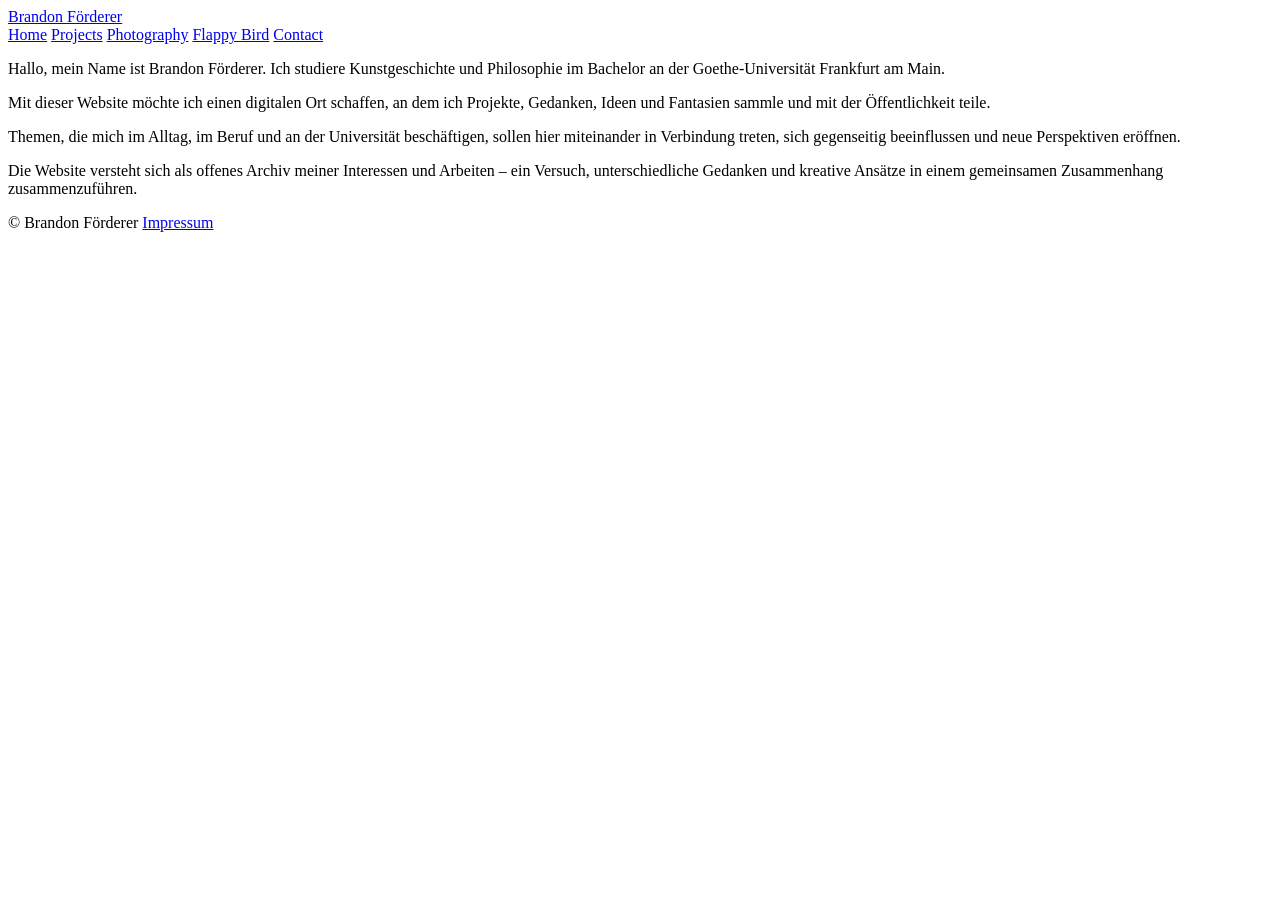
==== index.html @ 6f4bf3f6 "Refactor index.html to use external styles and update links Removed inline styles and added link to " ====
<!DOCTYPE html>
<html lang="de">

<head>
    <meta charset="UTF-8">
    <meta name="viewport" content="width=device-width, initial-scale=1.0">

    <title>Brandon Förderer</title>

    <link rel="stylesheet" href="/style.css">
</head>

<body>

    <!-- HEADER -->

    <header>

        <a class="logo" href="/">Brandon Förderer</a>

        <nav>
            <a href="/">Home</a>
            <a href="/projects/">Projects</a>
            <a href="/photography/">Photography</a>
            <a href="/flappy-bird/">Flappy Bird</a>
            <a href="/contact/">Contact</a>
        </nav>

    </header>


    <!-- HOME -->

    <main>

        <section class="intro">

            <p>
                Hallo, mein Name ist Brandon Förderer.
                Ich studiere Kunstgeschichte und Philosophie
                im Bachelor an der Goethe-Universität Frankfurt am Main.
            </p>

            <p>
                Mit dieser Website möchte ich einen digitalen Ort schaffen,
                an dem ich Projekte, Gedanken, Ideen und Fantasien sammle
                und mit der Öffentlichkeit teile.
            </p>

            <p>
                Themen, die mich im Alltag, im Beruf und an der Universität
                beschäftigen, sollen hier miteinander in Verbindung treten,
                sich gegenseitig beeinflussen und neue Perspektiven eröffnen.
            </p>

            <p>
                Die Website versteht sich als offenes Archiv meiner Interessen
                und Arbeiten – ein Versuch, unterschiedliche Gedanken und
                kreative Ansätze in einem gemeinsamen Zusammenhang zusammenzuführen.
            </p>

        </section>

    </main>


    <!-- FOOTER -->

    <footer>

        <span>© Brandon Förderer</span>

        <a href="/impressum.html">Impressum</a>

    </footer>

</body>
</html>
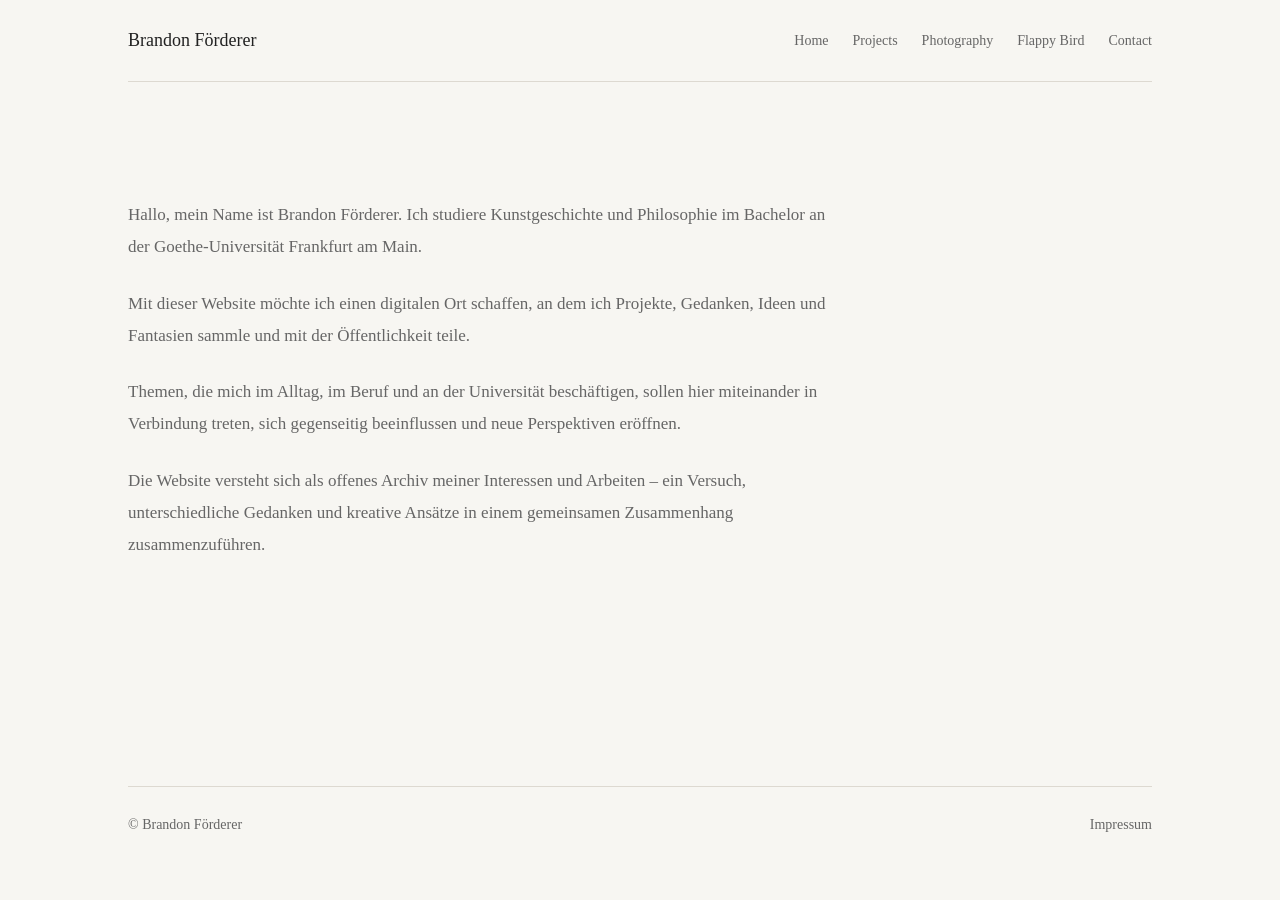
==== commit c9158321: "Update index.html" ====
--- a/index.html
+++ b/index.html
@@ -8,7 +8,123 @@
 
     <title>Brandon Förderer</title>
 
-    <link rel="stylesheet" href="/style.css">
+    <style>
+
+        /* GENERAL */
+
+        body {
+            background: #f7f6f2;
+            color: #222;
+            font-family: Georgia, "Times New Roman", serif;
+            margin: 0;
+            padding: 0 10%;
+        }
+
+        a {
+            color: #222;
+            text-decoration: none;
+        }
+
+
+        /* HEADER */
+
+        header {
+            display: flex;
+            justify-content: space-between;
+            align-items: center;
+            padding: 30px 0;
+            border-bottom: 1px solid #ddd9d1;
+        }
+
+        .logo {
+            font-size: 18px;
+            color: #222;
+        }
+
+        nav {
+            display: flex;
+            gap: 24px;
+            flex-wrap: wrap;
+        }
+
+        nav a {
+            font-size: 14px;
+            color: #666;
+            transition: color 0.2s;
+        }
+
+        nav a:hover {
+            color: #222;
+        }
+
+
+        /* MAIN */
+
+        main {
+            max-width: 700px;
+            padding: 100px 0;
+        }
+
+        .intro p {
+            font-size: 17px;
+            line-height: 1.9;
+            color: #666;
+            margin-bottom: 24px;
+        }
+
+
+        /* FOOTER */
+
+        footer {
+            display: flex;
+            justify-content: space-between;
+            align-items: center;
+            margin-top: 100px;
+            padding: 30px 0;
+            border-top: 1px solid #ddd9d1;
+            font-size: 14px;
+            color: #666;
+        }
+
+        footer a {
+            color: #666;
+        }
+
+        footer a:hover {
+            color: #222;
+        }
+
+
+        /* MOBILE */
+
+        @media (max-width: 700px) {
+
+            body {
+                padding: 0 6%;
+            }
+
+            header {
+                flex-direction: column;
+                align-items: flex-start;
+                gap: 20px;
+            }
+
+            nav {
+                gap: 16px;
+            }
+
+            main {
+                padding: 70px 0;
+            }
+
+            .intro p {
+                font-size: 16px;
+            }
+
+        }
+
+    </style>
+
 </head>
 
 <body>
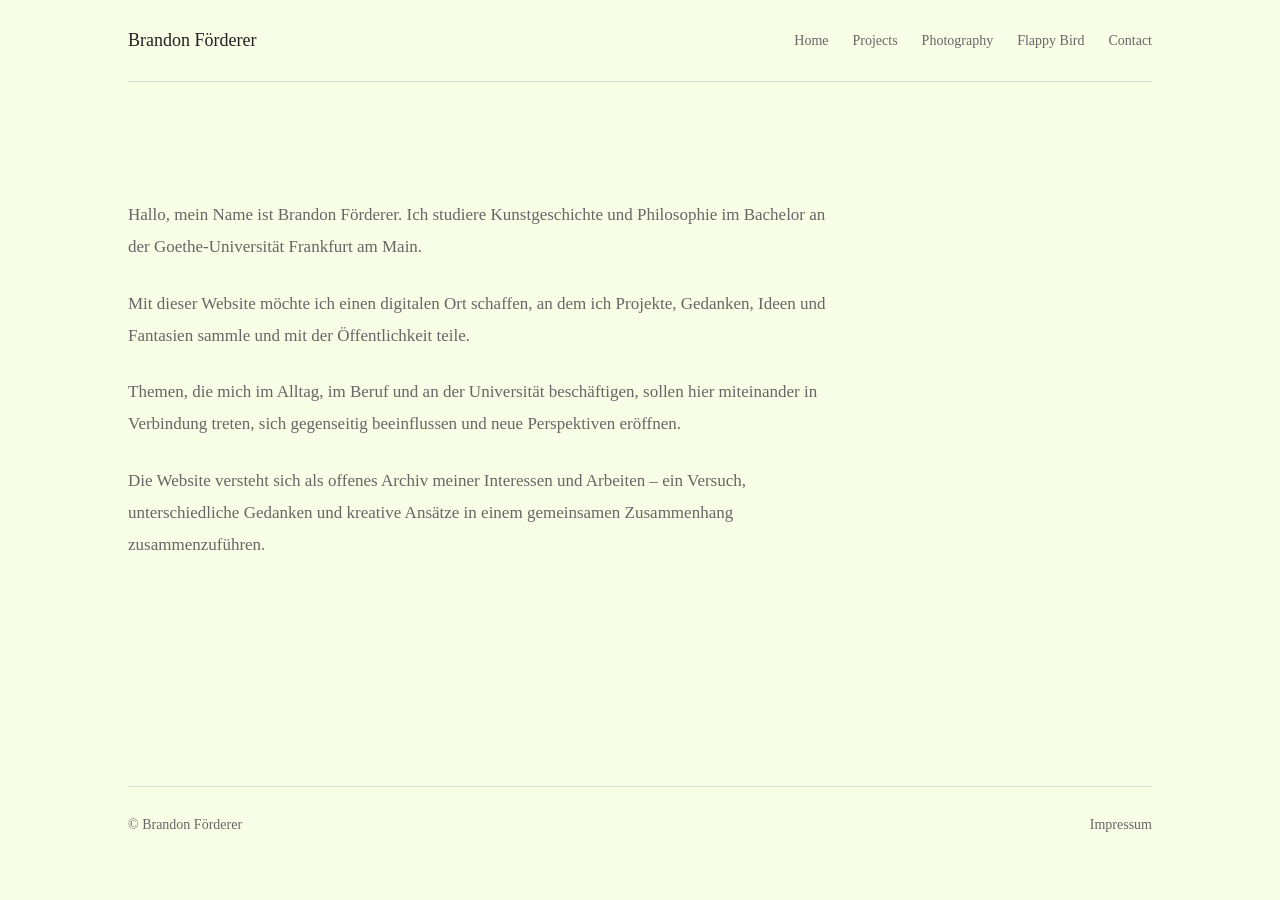
==== commit 08bb1c8f: "Update index.html" ====
--- a/index.html
+++ b/index.html
@@ -13,7 +13,7 @@
         /* GENERAL */
 
         body {
-            background: #f7f6f2;
+            background: #F8FEE6;
             color: #222;
             font-family: Georgia, "Times New Roman", serif;
             margin: 0;
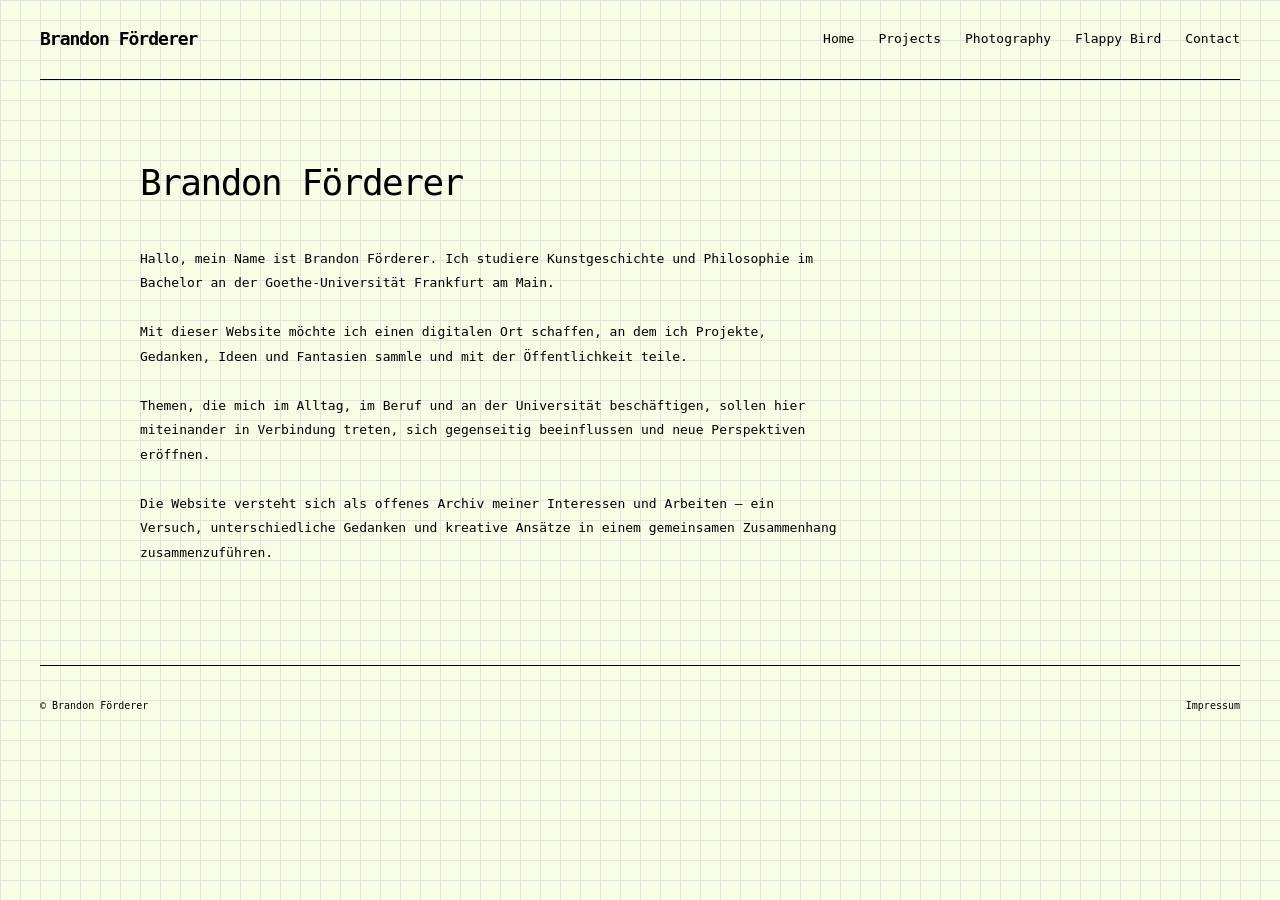
==== commit f5299f3d: "Update index.html" ====
--- a/index.html
+++ b/index.html
@@ -6,119 +6,439 @@
     <meta charset="UTF-8">
     <meta name="viewport" content="width=device-width, initial-scale=1.0">
 
+    <meta name="description" content="Die persönliche Website von Brandon Förderer. Ein digitales Archiv für Projekte, Gedanken, Ideen und Fotografie.">
+
     <title>Brandon Förderer</title>
 
     <style>
 
-        /* GENERAL */
+        /* =================================
+           01 — DESIGN SYSTEM
+        ================================= */
+
+        :root {
+
+            /* COLORS */
+
+            --background: #F8FEE6;
+            --foreground: #000000;
+            --accent: #83FA6C;
+            --grid-color: #E1E3DC;
+            --muted: #777777;
+
+            /* TYPOGRAPHY */
+
+            --font-main: "Menlo", "Monaco", monospace;
+
+            --text-size: 13px;
+            --heading-size: 18px;
+            --display-size: 36px;
+
+            /* GRID */
+
+            --grid-unit: 20px;
+
+            /* SPACING */
+
+            --space-xs: 4px;
+            --space-s: 8px;
+            --space-m: 16px;
+            --space-l: 20px;
+            --space-xl: 24px;
+            --space-xxl: 40px;
+            --space-section: 80px;
+
+            /* LAYOUT */
+
+            --page-margin: 40px;
+            --content-width: 1440px;
+
+        }
+
+
+        /* =================================
+           02 — GENERAL
+        ================================= */
+
+        * {
+            box-sizing: border-box;
+        }
+
+        html {
+            scroll-behavior: smooth;
+        }
 
         body {
-            background: #F8FEE6;
-            color: #222;
-            font-family: Georgia, "Times New Roman", serif;
             margin: 0;
-            padding: 0 10%;
+            padding: 0;
+
+            background: var(--background);
+            color: var(--foreground);
+
+            font-family: var(--font-main);
+            font-size: var(--text-size);
+            line-height: 1.6;
         }
 
         a {
-            color: #222;
+            color: var(--foreground);
             text-decoration: none;
         }
 
-
-        /* HEADER */
+        a:focus-visible {
+            outline: 1px solid var(--foreground);
+            outline-offset: 4px;
+        }
+
+
+        /* =================================
+           03 — PAGE GRID
+        ================================= */
+
+        .site-wrapper {
+
+            position: relative;
+
+            width: 100%;
+            min-height: 100vh;
+
+            max-width: var(--content-width);
+
+            margin: 0 auto;
+            padding: 0 var(--page-margin);
+
+            background-image:
+                linear-gradient(
+                    to right,
+                    var(--grid-color) 1px,
+                    transparent 1px
+                ),
+                linear-gradient(
+                    to bottom,
+                    var(--grid-color) 1px,
+                    transparent 1px
+                );
+
+            background-size:
+                var(--grid-unit) var(--grid-unit);
+
+            background-position: 0 0;
+
+        }
+
+
+        /* =================================
+           04 — HEADER
+        ================================= */
 
         header {
+
+            display: grid;
+
+            grid-template-columns: repeat(12, 1fr);
+
+            align-items: center;
+
+            min-height: 80px;
+
+            border-bottom: 1px solid var(--foreground);
+
+        }
+
+        .logo {
+
+            grid-column: span 4;
+
+            font-size: var(--heading-size);
+            font-weight: 700;
+
+            letter-spacing: -1px;
+
+        }
+
+        nav {
+
+            grid-column: span 8;
+
             display: flex;
-            justify-content: space-between;
+
+            justify-content: flex-end;
             align-items: center;
-            padding: 30px 0;
-            border-bottom: 1px solid #ddd9d1;
-        }
-
-        .logo {
-            font-size: 18px;
-            color: #222;
-        }
-
-        nav {
+
+            gap: 24px;
+
+            flex-wrap: wrap;
+
+        }
+
+        nav a {
+
+            font-size: var(--text-size);
+
+            color: var(--foreground);
+
+            transition: color 0.2s ease;
+
+        }
+
+        nav a:hover {
+
+            color: var(--accent);
+
+        }
+
+
+        /* =================================
+           05 — MAIN CONTENT
+        ================================= */
+
+        main {
+
+            display: grid;
+
+            grid-template-columns: repeat(12, 1fr);
+
+            min-height: 65vh;
+
+            padding-top: var(--space-section);
+            padding-bottom: var(--space-section);
+
+        }
+
+        .intro {
+
+            grid-column: 2 / span 7;
+
+            max-width: 760px;
+
+        }
+
+        .intro h1 {
+
+            font-size: var(--display-size);
+
+            font-weight: 400;
+
+            line-height: 1.3;
+
+            margin: 0 0 40px 0;
+
+            letter-spacing: -1.5px;
+
+        }
+
+        .intro p {
+
+            font-size: var(--text-size);
+
+            line-height: 1.9;
+
+            color: var(--foreground);
+
+            margin: 0 0 24px 0;
+
+        }
+
+        .intro p:last-child {
+
+            margin-bottom: 0;
+
+        }
+
+
+        /* =================================
+           06 — FOOTER
+        ================================= */
+
+        footer {
+
+            display: grid;
+
+            grid-template-columns: repeat(12, 1fr);
+
+            align-items: center;
+
+            min-height: 80px;
+
+            border-top: 1px solid var(--foreground);
+
+            font-size: 10px;
+
+        }
+
+        .footer-left {
+
+            grid-column: span 6;
+
+        }
+
+        .footer-right {
+
+            grid-column: span 6;
+
             display: flex;
+
+            justify-content: flex-end;
+
             gap: 24px;
-            flex-wrap: wrap;
-        }
-
-        nav a {
-            font-size: 14px;
-            color: #666;
-            transition: color 0.2s;
-        }
-
-        nav a:hover {
-            color: #222;
-        }
-
-
-        /* MAIN */
-
-        main {
-            max-width: 700px;
-            padding: 100px 0;
-        }
-
-        .intro p {
-            font-size: 17px;
-            line-height: 1.9;
-            color: #666;
-            margin-bottom: 24px;
-        }
-
-
-        /* FOOTER */
-
-        footer {
-            display: flex;
-            justify-content: space-between;
-            align-items: center;
-            margin-top: 100px;
-            padding: 30px 0;
-            border-top: 1px solid #ddd9d1;
-            font-size: 14px;
-            color: #666;
+
         }
 
         footer a {
-            color: #666;
+
+            color: var(--foreground);
+
+            transition: color 0.2s ease;
+
         }
 
         footer a:hover {
-            color: #222;
-        }
-
-
-        /* MOBILE */
-
-        @media (max-width: 700px) {
-
-            body {
-                padding: 0 6%;
-            }
-
-            header {
-                flex-direction: column;
-                align-items: flex-start;
-                gap: 20px;
-            }
+
+            color: var(--accent);
+
+        }
+
+
+        /* =================================
+           07 — RESPONSIVE TABLET
+        ================================= */
+
+        @media (max-width: 900px) {
 
             nav {
                 gap: 16px;
             }
 
+            .logo {
+                grid-column: span 3;
+            }
+
+            nav {
+                grid-column: span 9;
+            }
+
+            .intro {
+                grid-column: 1 / span 9;
+            }
+
+        }
+
+
+        /* =================================
+           08 — RESPONSIVE MOBILE
+        ================================= */
+
+        @media (max-width: 700px) {
+
+            :root {
+
+                --page-margin: 20px;
+                --space-section: 60px;
+                --display-size: 28px;
+
+            }
+
+            header {
+
+                grid-template-columns: 1fr;
+
+                align-items: flex-start;
+
+                padding: 20px 0;
+
+                gap: 20px;
+
+            }
+
+            .logo {
+                grid-column: 1;
+            }
+
+            nav {
+
+                grid-column: 1;
+
+                justify-content: flex-start;
+
+                gap: 12px 20px;
+
+            }
+
+            nav a {
+                font-size: 11px;
+            }
+
             main {
-                padding: 70px 0;
+
+                grid-template-columns: repeat(4, 1fr);
+
+                min-height: auto;
+
+                padding-top: var(--space-section);
+                padding-bottom: var(--space-section);
+
+            }
+
+            .intro {
+                grid-column: 1 / -1;
+            }
+
+            .intro h1 {
+                margin-bottom: 32px;
             }
 
             .intro p {
-                font-size: 16px;
+
+                line-height: 1.8;
+
+                margin-bottom: 20px;
+
+            }
+
+            footer {
+
+                grid-template-columns: repeat(4, 1fr);
+
+                gap: 16px;
+
+                padding: 20px 0;
+
+            }
+
+            .footer-left {
+                grid-column: span 2;
+            }
+
+            .footer-right {
+
+                grid-column: span 2;
+
+                flex-wrap: wrap;
+
+                gap: 12px;
+
+            }
+
+        }
+
+
+        /* =================================
+           09 — SMALL MOBILE
+        ================================= */
+
+        @media (max-width: 380px) {
+
+            nav {
+                gap: 10px 14px;
+            }
+
+            .footer-left,
+            .footer-right {
+
+                grid-column: 1 / -1;
+
+                justify-content: flex-start;
+
             }
 
         }
@@ -127,30 +447,50 @@
 
 </head>
 
+
 <body>
 
-    <!-- HEADER -->
+<div class="site-wrapper">
+
+
+    <!-- =================================
+         HEADER
+    ================================= -->
 
     <header>
 
-        <a class="logo" href="/">Brandon Förderer</a>
-
-        <nav>
+        <a class="logo" href="/">
+            Brandon Förderer
+        </a>
+
+        <nav aria-label="Hauptnavigation">
+
             <a href="/">Home</a>
+
             <a href="/projects/">Projects</a>
+
             <a href="/photography/">Photography</a>
+
             <a href="/flappy-bird/">Flappy Bird</a>
+
             <a href="/contact/">Contact</a>
+
         </nav>
 
     </header>
 
 
-    <!-- HOME -->
+    <!-- =================================
+         HOME
+    ================================= -->
 
     <main>
 
         <section class="intro">
+
+            <h1>
+                Brandon Förderer
+            </h1>
 
             <p>
                 Hallo, mein Name ist Brandon Förderer.
@@ -181,15 +521,28 @@
     </main>
 
 
-    <!-- FOOTER -->
+    <!-- =================================
+         FOOTER
+    ================================= -->
 
     <footer>
 
-        <span>© Brandon Förderer</span>
-
-        <a href="/impressum.html">Impressum</a>
+        <div class="footer-left">
+            © Brandon Förderer
+        </div>
+
+        <div class="footer-right">
+
+            <a href="/impressum.html">
+                Impressum
+            </a>
+
+        </div>
 
     </footer>
+
+
+</div>
 
 </body>
 </html>
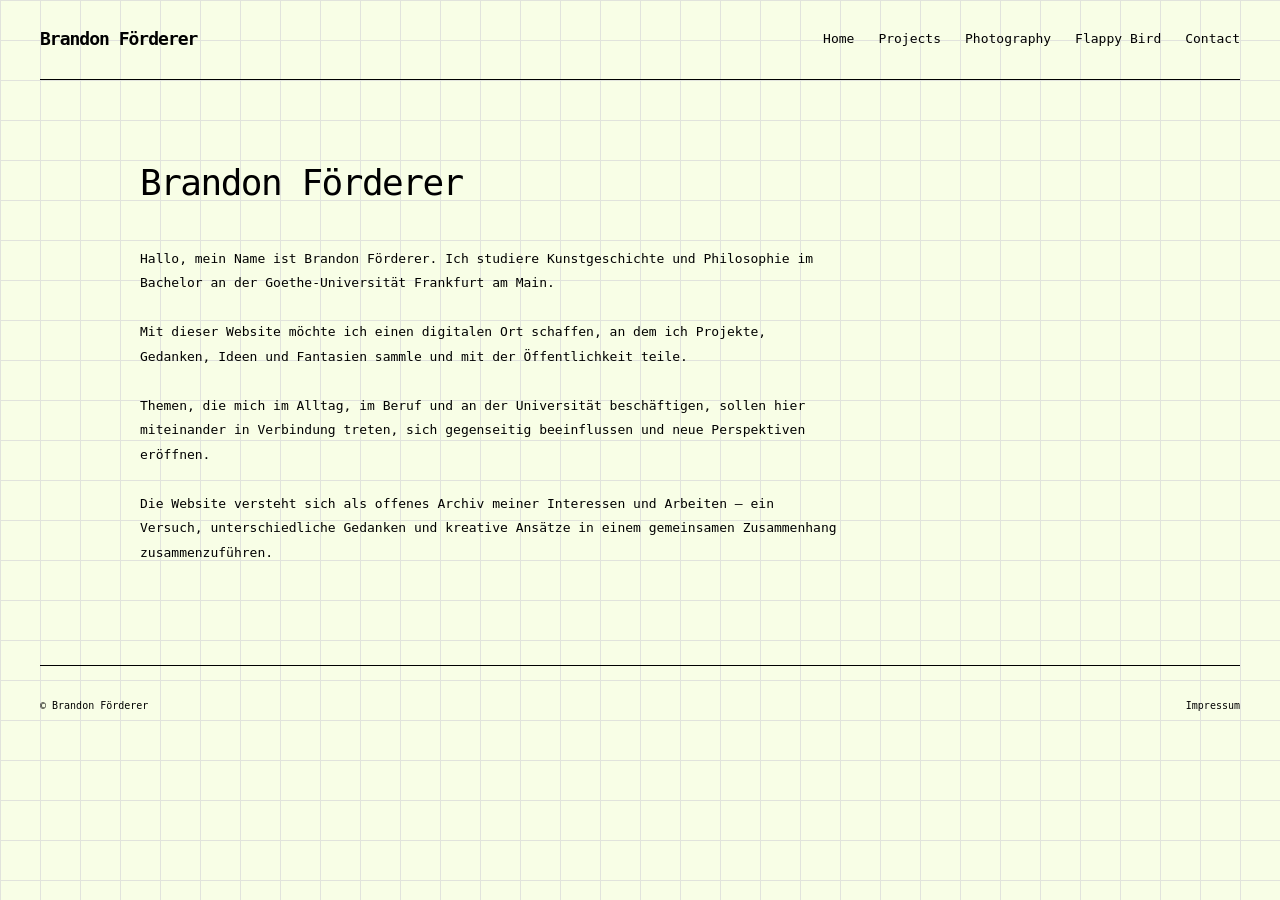
==== commit 27160e92: "Update index.html" ====
--- a/index.html
+++ b/index.html
@@ -36,7 +36,7 @@
 
             /* GRID */
 
-            --grid-unit: 20px;
+            --grid-unit: 40px;
 
             /* SPACING */
 
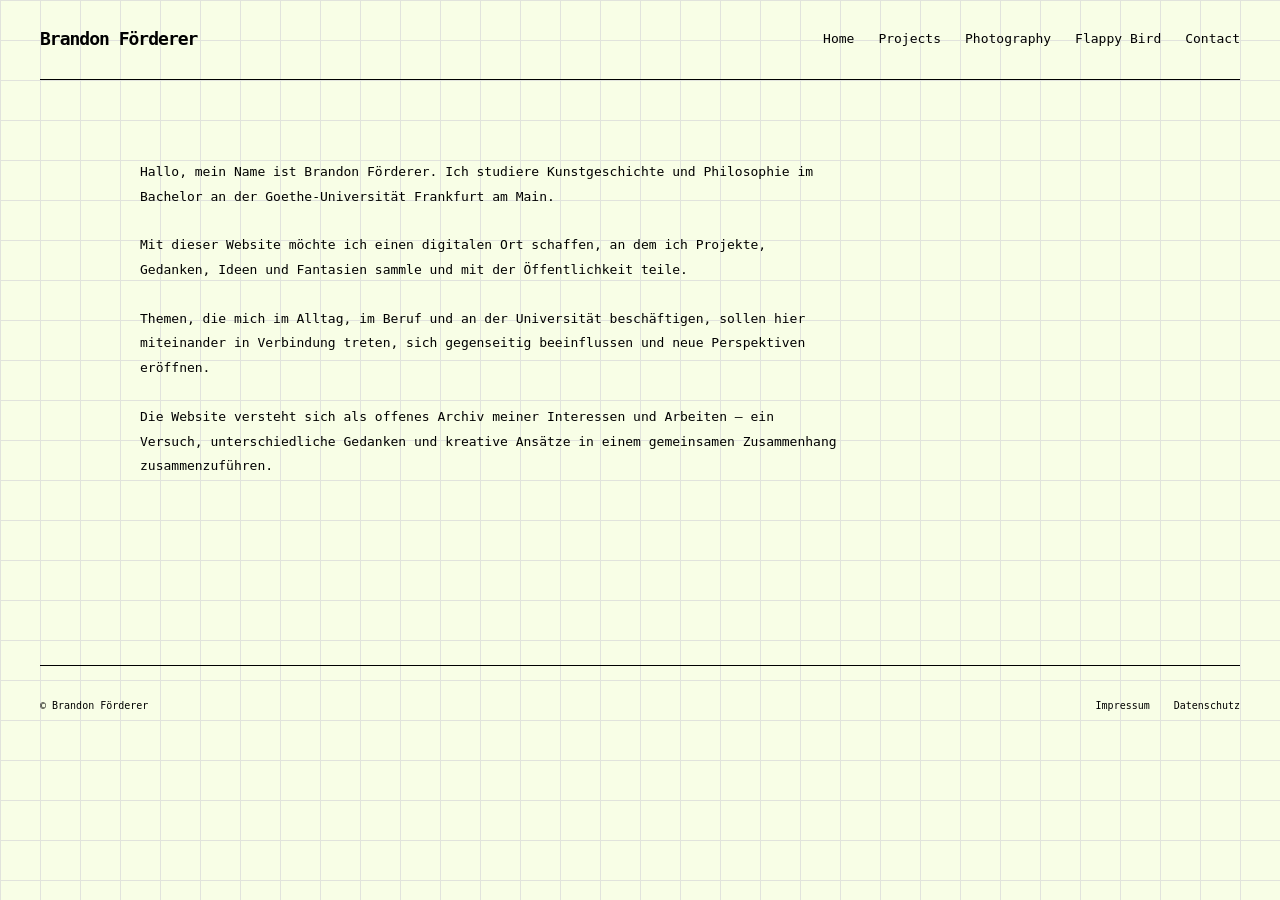
==== commit ea3cf783: "Update index.html" ====
--- a/index.html
+++ b/index.html
@@ -80,12 +80,21 @@
             line-height: 1.6;
         }
 
+        body.modal-open {
+            overflow: hidden;
+        }
+
         a {
             color: var(--foreground);
             text-decoration: none;
         }
 
-        a:focus-visible {
+        button {
+            font: inherit;
+        }
+
+        a:focus-visible,
+        button:focus-visible {
             outline: 1px solid var(--foreground);
             outline-offset: 4px;
         }
@@ -171,7 +180,8 @@
 
         }
 
-        nav a {
+        nav a,
+        .nav-button {
 
             font-size: var(--text-size);
 
@@ -181,9 +191,19 @@
 
         }
 
-        nav a:hover {
+        nav a:hover,
+        .nav-button:hover {
 
             color: var(--accent);
+
+        }
+
+        .nav-button {
+
+            padding: 0;
+            border: none;
+            background: transparent;
+            cursor: pointer;
 
         }
 
@@ -213,20 +233,6 @@
 
         }
 
-        .intro h1 {
-
-            font-size: var(--display-size);
-
-            font-weight: 400;
-
-            line-height: 1.3;
-
-            margin: 0 0 40px 0;
-
-            letter-spacing: -1.5px;
-
-        }
-
         .intro p {
 
             font-size: var(--text-size);
@@ -284,7 +290,8 @@
 
         }
 
-        footer a {
+        footer a,
+        .footer-button {
 
             color: var(--foreground);
 
@@ -292,15 +299,228 @@
 
         }
 
-        footer a:hover {
+        footer a:hover,
+        .footer-button:hover {
 
             color: var(--accent);
 
         }
 
+        .footer-button {
+
+            border: none;
+            padding: 0;
+            background: transparent;
+            cursor: pointer;
+
+            font-family: inherit;
+            font-size: inherit;
+
+        }
+
 
         /* =================================
-           07 — RESPONSIVE TABLET
+           07 — FLOATING WINDOW
+        ================================= */
+
+        .window {
+
+            position: fixed;
+
+            inset: 0;
+
+            width: min(560px, calc(100% - 40px));
+            max-width: 560px;
+
+            max-height: min(680px, calc(100% - 40px));
+
+            margin: auto;
+            padding: 0;
+
+            border: 1px solid var(--foreground);
+
+            background: var(--background);
+            color: var(--foreground);
+
+            overflow: hidden;
+
+        }
+
+        .window[open] {
+
+            display: flex;
+            flex-direction: column;
+
+            animation: windowFade 180ms ease both;
+
+        }
+
+        .window::backdrop {
+
+            background: rgba(0, 0, 0, 0.30);
+
+            animation: backdropFade 180ms ease both;
+
+        }
+
+        @keyframes windowFade {
+
+            from {
+                opacity: 0;
+            }
+
+            to {
+                opacity: 1;
+            }
+
+        }
+
+        @keyframes backdropFade {
+
+            from {
+                background: rgba(0, 0, 0, 0);
+            }
+
+            to {
+                background: rgba(0, 0, 0, 0.30);
+            }
+
+        }
+
+
+        /* WINDOW HEADER */
+
+        .window-header {
+
+            display: flex;
+
+            justify-content: space-between;
+            align-items: center;
+
+            min-height: 40px;
+
+            padding: 0 12px;
+
+            background: var(--accent);
+
+            border-bottom: 1px solid var(--foreground);
+
+            flex-shrink: 0;
+
+        }
+
+        .window-title {
+
+            font-size: 13px;
+            font-weight: 700;
+
+        }
+
+        .window-close {
+
+            display: flex;
+
+            align-items: center;
+            justify-content: center;
+
+            width: 24px;
+            height: 24px;
+
+            padding: 0;
+
+            border: 1px solid var(--foreground);
+
+            background: transparent;
+
+            color: var(--foreground);
+
+            cursor: pointer;
+
+            font-size: 16px;
+            line-height: 1;
+
+            transition:
+                background 0.2s ease,
+                color 0.2s ease;
+
+        }
+
+        .window-close:hover {
+
+            background: var(--foreground);
+            color: var(--accent);
+
+        }
+
+
+        /* WINDOW CONTENT */
+
+        .window-content {
+
+            padding: 32px;
+
+            overflow-y: auto;
+
+            overscroll-behavior: contain;
+
+        }
+
+        .window-content h2 {
+
+            font-size: var(--heading-size);
+            font-weight: 700;
+
+            margin: 0 0 24px 0;
+
+        }
+
+        .window-content h3 {
+
+            font-size: var(--text-size);
+            font-weight: 700;
+
+            margin: 24px 0 8px 0;
+
+        }
+
+        .window-content p {
+
+            font-size: var(--text-size);
+            line-height: 1.8;
+
+            margin: 0 0 16px 0;
+
+        }
+
+        .window-content a {
+
+            text-decoration: underline;
+            text-underline-offset: 3px;
+
+        }
+
+        .window-content a:hover {
+
+            color: var(--muted);
+
+        }
+
+        .window-content section + section {
+
+            border-top: 1px solid var(--grid-color);
+
+            margin-top: 24px;
+            padding-top: 8px;
+
+        }
+
+        .window-content [hidden] {
+            display: none !important;
+        }
+
+
+        /* =================================
+           08 — RESPONSIVE TABLET
         ================================= */
 
         @media (max-width: 900px) {
@@ -325,7 +545,7 @@
 
 
         /* =================================
-           08 — RESPONSIVE MOBILE
+           09 — RESPONSIVE MOBILE
         ================================= */
 
         @media (max-width: 700px) {
@@ -364,7 +584,8 @@
 
             }
 
-            nav a {
+            nav a,
+            .nav-button {
                 font-size: 11px;
             }
 
@@ -383,10 +604,6 @@
                 grid-column: 1 / -1;
             }
 
-            .intro h1 {
-                margin-bottom: 32px;
-            }
-
             .intro p {
 
                 line-height: 1.8;
@@ -419,11 +636,25 @@
 
             }
 
+            .window {
+
+                width: calc(100% - 24px);
+
+                max-height: calc(100% - 24px);
+
+            }
+
+            .window-content {
+
+                padding: 24px 20px;
+
+            }
+
         }
 
 
         /* =================================
-           09 — SMALL MOBILE
+           10 — SMALL MOBILE
         ================================= */
 
         @media (max-width: 380px) {
@@ -438,6 +669,25 @@
                 grid-column: 1 / -1;
 
                 justify-content: flex-start;
+
+            }
+
+        }
+
+
+        /* =================================
+           11 — REDUCED MOTION
+        ================================= */
+
+        @media (prefers-reduced-motion: reduce) {
+
+            *,
+            *::before,
+            *::after {
+
+                scroll-behavior: auto !important;
+                animation-duration: 0.01ms !important;
+                transition-duration: 0.01ms !important;
 
             }
 
@@ -473,7 +723,12 @@
 
             <a href="/flappy-bird/">Flappy Bird</a>
 
-            <a href="/contact/">Contact</a>
+            <button
+                class="nav-button"
+                type="button"
+                data-window="contact">
+                Contact
+            </button>
 
         </nav>
 
@@ -488,10 +743,6 @@
 
         <section class="intro">
 
-            <h1>
-                Brandon Förderer
-            </h1>
-
             <p>
                 Hallo, mein Name ist Brandon Förderer.
                 Ich studiere Kunstgeschichte und Philosophie
@@ -533,9 +784,19 @@
 
         <div class="footer-right">
 
-            <a href="/impressum.html">
+            <button
+                class="footer-button"
+                type="button"
+                data-window="impressum">
                 Impressum
-            </a>
+            </button>
+
+            <button
+                class="footer-button"
+                type="button"
+                data-window="datenschutz">
+                Datenschutz
+            </button>
 
         </div>
 
@@ -543,6 +804,347 @@
 
 
 </div>
+
+
+<!-- =================================
+     FLOATING WINDOW
+     ONE WINDOW — MULTIPLE CONTENTS
+================================= -->
+
+<dialog
+    class="window"
+    id="info-window"
+    aria-labelledby="window-title">
+
+    <div class="window-header">
+
+        <span class="window-title" id="window-title">
+            INFORMATION
+        </span>
+
+        <button
+            class="window-close"
+            type="button"
+            aria-label="Fenster schließen"
+            id="window-close">
+            ×
+        </button>
+
+    </div>
+
+
+    <div class="window-content">
+
+
+        <!-- IMPRESSUM -->
+
+        <section data-content="impressum" hidden>
+
+            <h2>Impressum</h2>
+
+            <h3>Angaben gemäß § 5 DDG</h3>
+
+            <p>
+                Brandon Förderer
+                <br>
+                [Vollständige ladungsfähige Anschrift ergänzen]
+            </p>
+
+            <h3>Kontakt</h3>
+
+            <p>
+                E-Mail: [E-Mail-Adresse ergänzen]
+            </p>
+
+            <h3>Verantwortlich für den Inhalt</h3>
+
+            <p>
+                Brandon Förderer
+                <br>
+                [Vollständige Anschrift ergänzen]
+            </p>
+
+            <p>
+                Dies ist ein persönliches Informations- und
+                Portfolioangebot.
+            </p>
+
+        </section>
+
+
+        <!-- DATENSCHUTZ -->
+
+        <section data-content="datenschutz" hidden>
+
+            <h2>Datenschutzerklärung</h2>
+
+            <h3>1. Verantwortlicher</h3>
+
+            <p>
+                Brandon Förderer
+                <br>
+                [Vollständige Anschrift ergänzen]
+                <br>
+                E-Mail: [E-Mail-Adresse ergänzen]
+            </p>
+
+            <h3>2. Hosting</h3>
+
+            <p>
+                Diese Website wird über einen Hosting-Anbieter
+                bereitgestellt. Bitte ergänze hier den Namen und
+                die Anschrift deines tatsächlichen Hosting-Anbieters
+                sowie die Informationen zur Datenverarbeitung.
+            </p>
+
+            <h3>3. Server-Logfiles</h3>
+
+            <p>
+                Beim Aufruf dieser Website können durch den
+                Hosting-Anbieter technische Informationen
+                verarbeitet werden. Dazu können insbesondere
+                IP-Adresse, Zeitpunkt des Zugriffs, Browsertyp,
+                Betriebssystem und aufgerufene Seiten gehören.
+            </p>
+
+            <p>
+                Die tatsächliche Speicherung, Speicherdauer
+                und Rechtsgrundlage sind anhand der Bedingungen
+                deines Hosting-Anbieters zu ergänzen.
+            </p>
+
+            <h3>4. Cookies und externe Dienste</h3>
+
+            <p>
+                Hier müssen gegebenenfalls eingesetzte Cookies,
+                externe Schriftarten, Analysewerkzeuge,
+                eingebundene Medien und weitere Dienste
+                aufgeführt werden.
+            </p>
+
+            <h3>5. Deine Rechte</h3>
+
+            <p>
+                Du hast im Rahmen der gesetzlichen Voraussetzungen
+                insbesondere Rechte auf Auskunft, Berichtigung,
+                Löschung, Einschränkung der Verarbeitung und
+                Beschwerde bei einer Datenschutzaufsichtsbehörde.
+            </p>
+
+            <h3>6. Kontakt</h3>
+
+            <p>
+                Bei Fragen zum Datenschutz kannst du dich an
+                die oben genannte verantwortliche Stelle wenden.
+            </p>
+
+        </section>
+
+
+        <!-- CONTACT -->
+
+        <section data-content="contact" hidden>
+
+            <h2>Contact</h2>
+
+            <p>
+                Für Fragen, Anregungen und Kooperationen
+                kannst du mich gerne kontaktieren.
+            </p>
+
+            <h3>E-Mail</h3>
+
+            <p>
+                [Deine E-Mail-Adresse ergänzen]
+            </p>
+
+            <h3>Location</h3>
+
+            <p>
+                Frankfurt am Main
+            </p>
+
+        </section>
+
+
+        <!-- IMAGE INFORMATION — FUTURE USE -->
+
+        <section data-content="image" hidden>
+
+            <h2>Image Information</h2>
+
+            <p id="image-description">
+                Bildinformationen werden hier angezeigt.
+            </p>
+
+            <p id="image-credit">
+                Bildnachweis
+            </p>
+
+        </section>
+
+
+    </div>
+
+</dialog>
+
+
+<!-- =================================
+     JAVASCRIPT — WINDOW SYSTEM
+================================= -->
+
+<script>
+
+    /* =================================
+       01 — ELEMENTS
+    ================================= */
+
+    const windowElement = document.getElementById("info-window");
+
+    const windowTitle = document.getElementById("window-title");
+
+    const windowClose = document.getElementById("window-close");
+
+    const windowSections = document.querySelectorAll("[data-content]");
+
+
+    /* =================================
+       02 — WINDOW CONTENT
+    ================================= */
+
+    const windowNames = {
+
+        impressum: "IMPRESSUM / 001",
+
+        datenschutz: "DATENSCHUTZ / 002",
+
+        contact: "CONTACT / 003",
+
+        image: "IMAGE INFORMATION"
+
+    };
+
+
+    /* =================================
+       03 — OPEN WINDOW
+    ================================= */
+
+    function openWindow(name) {
+
+        const selectedSection = document.querySelector(
+            `[data-content="${name}"]`
+        );
+
+        if (!selectedSection) {
+            return;
+        }
+
+        /* Hide all other contents */
+
+        windowSections.forEach(section => {
+            section.hidden = true;
+        });
+
+        /* Show selected content */
+
+        selectedSection.hidden = false;
+
+        /* Set window title */
+
+        windowTitle.textContent =
+            windowNames[name] || "INFORMATION";
+
+        /* Open dialog */
+
+        if (!windowElement.open) {
+            windowElement.showModal();
+        }
+
+        document.body.classList.add("modal-open");
+
+    }
+
+
+    /* =================================
+       04 — CLOSE WINDOW
+    ================================= */
+
+    function closeWindow() {
+
+        if (windowElement.open) {
+            windowElement.close();
+        }
+
+        document.body.classList.remove("modal-open");
+
+    }
+
+
+    /* =================================
+       05 — OPEN BUTTONS
+    ================================= */
+
+    document.querySelectorAll("[data-window]").forEach(button => {
+
+        button.addEventListener("click", () => {
+
+            const windowName = button.dataset.window;
+
+            openWindow(windowName);
+
+        });
+
+    });
+
+
+    /* =================================
+       06 — CLOSE BUTTON
+    ================================= */
+
+    windowClose.addEventListener("click", closeWindow);
+
+
+    /* =================================
+       07 — ESCAPE / DIALOG CLOSE
+    ================================= */
+
+    windowElement.addEventListener("close", () => {
+
+        document.body.classList.remove("modal-open");
+
+    });
+
+
+    /* =================================
+       08 — CLICK OUTSIDE
+    ================================= */
+
+    windowElement.addEventListener("click", event => {
+
+        if (event.target === windowElement) {
+            closeWindow();
+        }
+
+    });
+
+
+    /* =================================
+       09 — IMAGE INFORMATION
+    ================================= */
+
+    function openImageInfo(description, credit) {
+
+        document.getElementById("image-description").textContent =
+            description;
+
+        document.getElementById("image-credit").textContent =
+            credit;
+
+        openWindow("image");
+
+    }
+
+</script>
 
 </body>
 </html>
